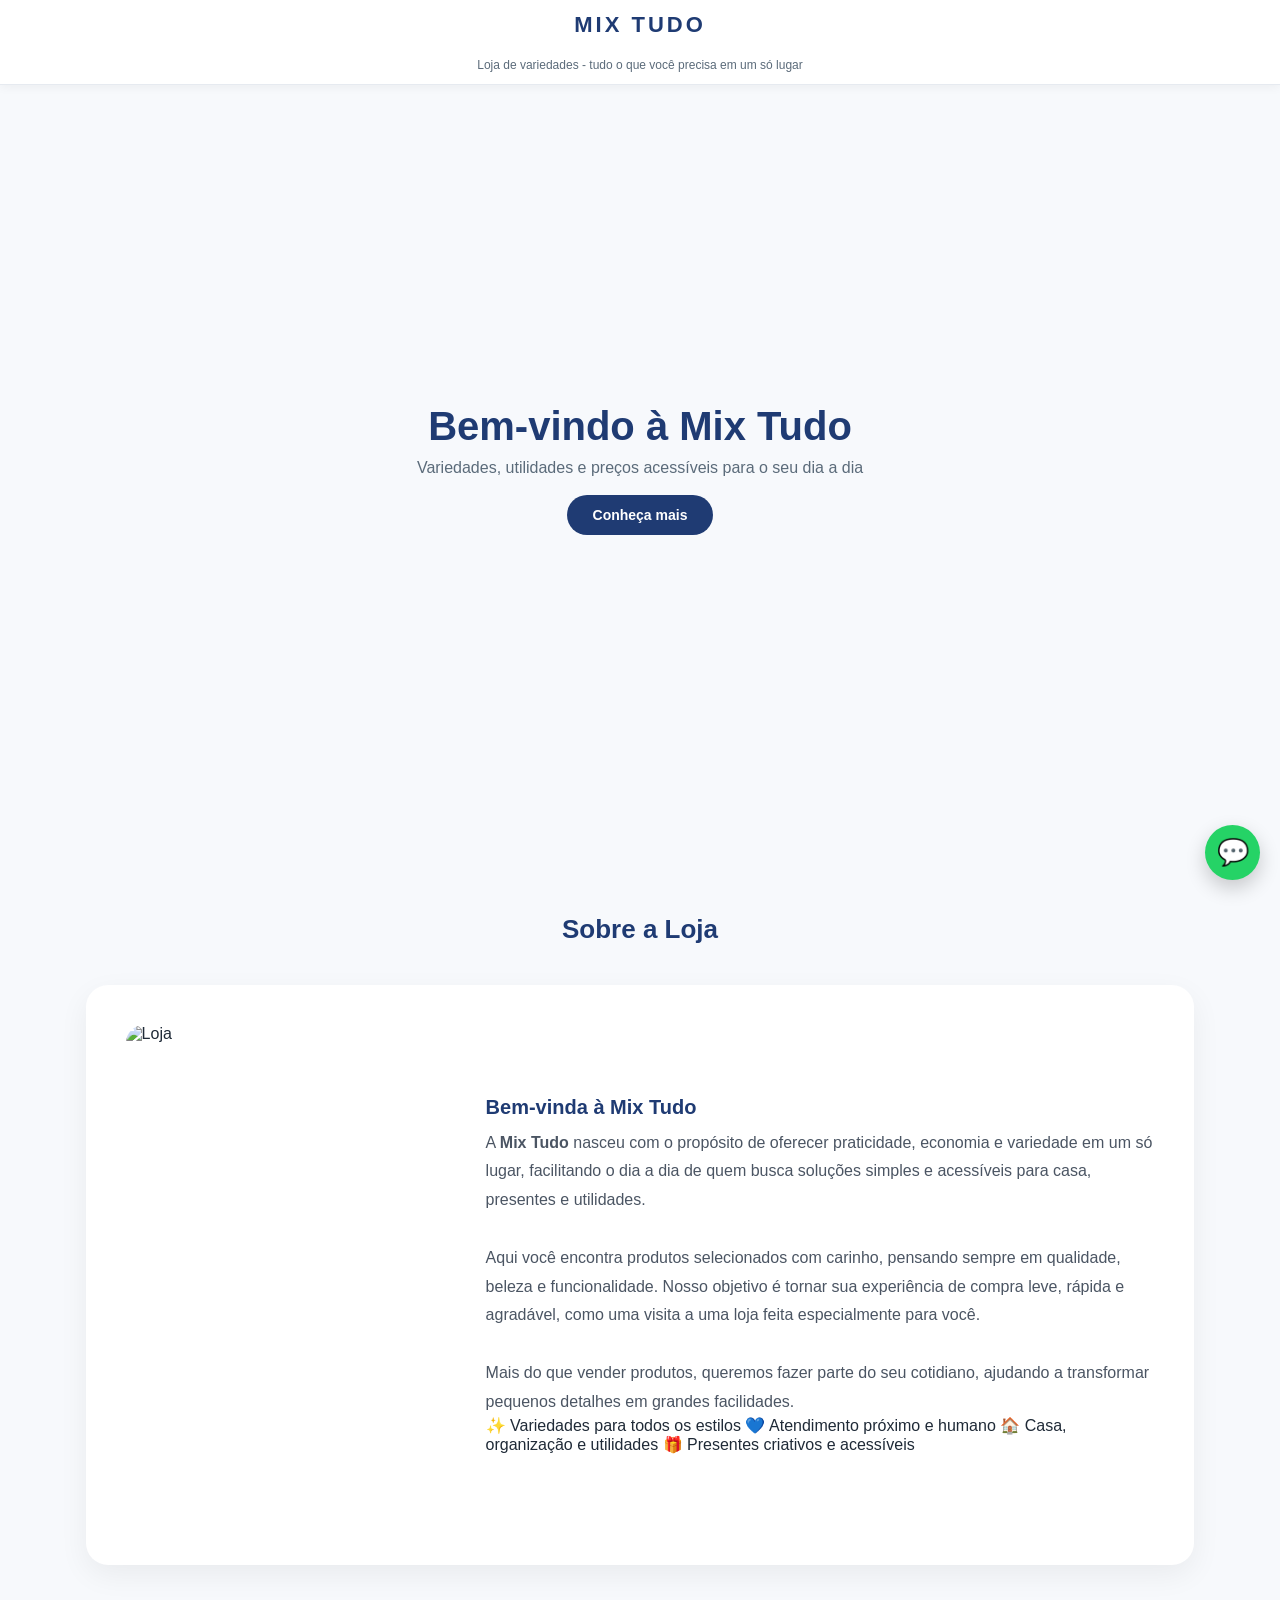
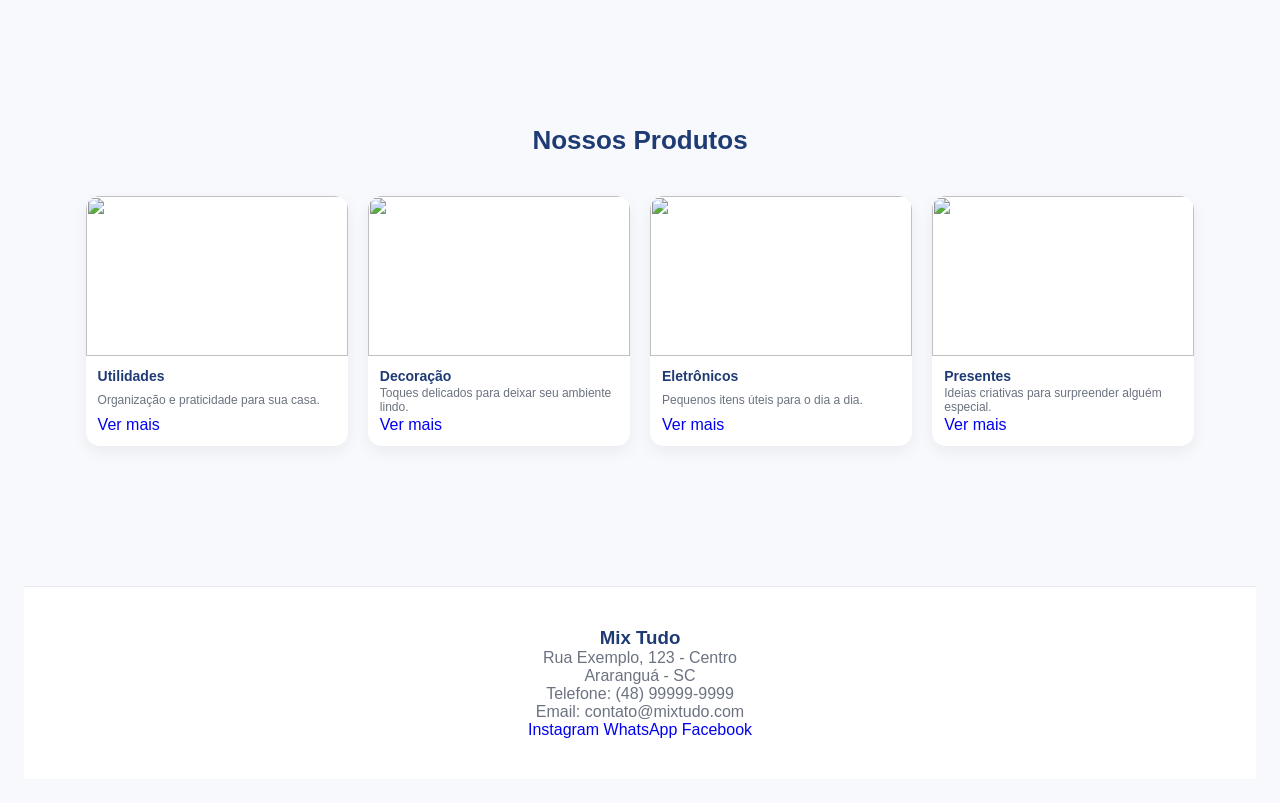
==== home.html @ 5e34910c "Add files via upload" ====
<!DOCTYPE html>
<html lang="pt-br">
<head>
<meta charset="UTF-8">
<meta name="viewport" content="width=device-width, initial-scale=1.0">
<link rel="stylesheet" href="MixTudo.css">
<link rel="stylesheet" href="MixTudo.js">
<title>Mix Tudo - Loja de Variedades</title>

<link rel="stylesheet" href="style.css">
</head>

<body class="mix-body">

<!-- HEADER -->
<header class="mix-header">
    <h1>MIX TUDO</h1>
    <p>Loja de variedades - tudo o que você precisa em um só lugar</p>
</header>

<!-- HERO -->
<div class="mix-hero">
    <div>
        <h2>Bem-vindo à Mix Tudo</h2>
        <p>Variedades, utilidades e preços acessíveis para o seu dia a dia</p>

        <button class="mix-btn"
        onclick="document.getElementById('sobre').scrollIntoView()">
            Conheça mais
        </button>
    </div>
</div>

<!-- SOBRE -->
<section id="sobre" class="mix-section">

  <h2 class="mix-title">Sobre a Loja</h2>

  <div class="mix-about mix-card-sobre">

    <img src="https://images.unsplash.com/photo-1528698827591-e19ccd7bc23d" alt="Loja">

    <div>
      <h3>Bem-vinda à Mix Tudo</h3>

      <p>
        A <strong>Mix Tudo</strong> nasceu com o propósito de oferecer praticidade, economia e variedade em um só lugar,
        facilitando o dia a dia de quem busca soluções simples e acessíveis para casa, presentes e utilidades.
        <br><br>

        Aqui você encontra produtos selecionados com carinho, pensando sempre em qualidade, beleza e funcionalidade.
        Nosso objetivo é tornar sua experiência de compra leve, rápida e agradável, como uma visita a uma loja feita especialmente para você.
        <br><br>

        Mais do que vender produtos, queremos fazer parte do seu cotidiano, ajudando a transformar pequenos detalhes em grandes facilidades.
      </p>

      <div class="mix-destaques">
        <span>✨ Variedades para todos os estilos</span>
        <span>💙 Atendimento próximo e humano</span>
        <span>🏠 Casa, organização e utilidades</span>
        <span>🎁 Presentes criativos e acessíveis</span>
      </div>
    </div>

  </div>
</section>

<section class="mix-section">

  <h2 class="mix-title">Nossos Produtos</h2>

  <div class="mix-produtos">

    <div class="mix-produto">
      <img src="https://images.unsplash.com/photo-1583947215259-38e31be8751f">
      <div class="mix-produto-info">
        <h3>Utilidades</h3>
        <p>Organização e praticidade para sua casa.</p>
        <a href="produtos.html" class="mix-produto-btn">Ver mais</a>
      </div>
    </div>

    <div class="mix-produto">
      <img src="https://encrypted-tbn0.gstatic.com/images?q=tbn:ANd9GcTpMyUq9Q_4na3LS6qIs7cp2D8otFfIF9iH3KG9tpAtiiJfRre81rsvaYd9&s=10">
      <div class="mix-produto-info">
        <h3>Decoração</h3>
        <p>Toques delicados para deixar seu ambiente lindo.</p>
        <a href="produtos.html" class="mix-produto-btn">Ver mais</a>
      </div>
    </div>

    <div class="mix-produto">
      <img src="https://images.unsplash.com/photo-1518770660439-4636190af475">
      <div class="mix-produto-info">
        <h3>Eletrônicos</h3>
        <p>Pequenos itens úteis para o dia a dia.</p>
        <a href="produtos.html" class="mix-produto-btn">Ver mais</a>
      </div>
    </div>

    <div class="mix-produto">
      <img src="https://encrypted-tbn0.gstatic.com/images?q=tbn:ANd9GcT0jwVIhyN3BHvJEyNKE4LZ71TBVVDYQh6BsapOfFrTeI5mFkmpC6LLFSo&s=10">
      <div class="mix-produto-info">
        <h3>Presentes</h3>
        <p>Ideias criativas para surpreender alguém especial.</p>
        <a href="produtos.html" class="mix-produto-btn">Ver mais</a>
      </div>
    </div>

  </div>

</section>

<!-- FOOTER -->
<footer class="mix-footer">

    <h3>Mix Tudo</h3>
    <p>Rua Exemplo, 123 - Centro</p>
    <p>Araranguá - SC</p>
    <p>Telefone: (48) 99999-9999</p>
    <p>Email: contato@mixtudo.com</p>

    <div class="mix-social">
        <a href="#">Instagram</a>
        <a href="#">WhatsApp</a>
        <a href="#">Facebook</a>
    </div>

</footer>
<a class="whatsapp-float"
   href="https://wa.me/5548999999999"
   target="_blank">
   💬
</a>
</body>
</html>
---- MixTudo.css ----
/* ===== MixTudo CSS ===== */
* {
  margin: 0;
  padding: 0;
  font-family: 'Segoe UI', Tahoma, sans-serif;
  box-sizing: border-box;
}

body {
  background: #f0f2f5;
  padding: 24px;
}

h1 {
  font-size: 26px;
  margin-bottom: 20px;
  color: #1a1a2e;
}

/* Menu de navegação (azul escuro) */
.menu {
  background: #0d47a1;
  padding: 10px 20px;
  border-radius: 10px;
  margin-bottom: 24px;
  display: flex;
  gap: 6px;
  flex-wrap: wrap;
}
.menu a {
  color: #fff;
  padding: 8px 18px;
  border-radius: 8px;
  font-weight: 600;
  font-size: 14px;
  text-decoration: none;
  transition: 0.2s;
}
.menu a:hover {
  background: #1565c0;
}
.menu a.ativo {
  background: #072a61;
}

/* Mensagens de feedback */
.msg {
  padding: 12px 18px;
  border-radius: 8px;
  margin-bottom: 18px;
  font-weight: 500;
  font-size: 15px;
}
.msg.sucesso {
  background: #e8f5e9;
  color: #2e7d32;
  border-left: 5px solid #2e7d32;
}
.msg.erro {
  background: #ffebee;
  color: #c62828;
  border-left: 5px solid #c62828;
}

/* Formulários */
form {
  background: #fff;
  padding: 20px;
  border-radius: 10px;
  margin-bottom: 20px;
  box-shadow: 0 2px 6px rgba(0, 0, 0, 0.08);
  display: flex;
  gap: 12px;
  flex-wrap: wrap;
  align-items: flex-end;
}
label {
  font-size: 12px;
  font-weight: 700;
  color: #444;
  display: block;
  margin-bottom: 3px;
  text-transform: uppercase;
  letter-spacing: 0.3px;
}
input, select {
  padding: 10px 14px;
  border: 1px solid #ccc;
  border-radius: 8px;
  font-size: 14px;
  background: #fafafa;
}
input:focus {
  border-color: #0d47a1;
  outline: none;
  background: #fff;
}

/* Botões */
button, .btn {
  padding: 10px 20px;
  background: #0d47a1;
  color: #fff;
  border: none;
  border-radius: 8px;
  font-weight: 600;
  cursor: pointer;
  font-size: 14px;
  text-decoration: none;
  display: inline-block;
}
button:hover {
  background: #1565c0;
}
.btn-perigo {
  background: #c62828;
}
.btn-perigo:hover {
  background: #b71c1c;
}
.btn-sucesso {
  background: #2e7d32;
}
.btn-sucesso:hover {
  background: #1b5e20;
}
.btn-peq {
  padding: 5px 12px;
  font-size: 12px;
}

/* Tabelas */
table {
  width: 100%;
  border-collapse: collapse;
  background: #fff;
  border-radius: 10px;
  overflow: hidden;
  box-shadow: 0 2px 6px rgba(0, 0, 0, 0.08);
}
th {
  background: #0d47a1;
  color: #fff;
  font-size: 13px;
  font-weight: 600;
  text-transform: uppercase;
  letter-spacing: 0.5px;
}
th, td {
  padding: 12px 16px;
  text-align: left;
  border-bottom: 1px solid #e0e0e0;
  font-size: 14px;
}
/* efeito zebrado */
tr:nth-child(even) td {
  background: #f8faff;
}
tr:hover td {
  background: #eef3fc;
}

.vazio {
  text-align: center;
  padding: 40px 20px;
  color: #aaa;
  font-style: italic;
}

/* Cartões do dashboard */
.cartao {
  background: #fff;
  border-radius: 10px;
  padding: 20px;
  box-shadow: 0 2px 6px rgba(0, 0, 0, 0.08);
  margin-bottom: 16px;
  border: 1px solid #e0e0e0;
}

.linha {
  display: flex;
  justify-content: space-between;
  padding: 6px 0;
  font-size: 14px;
}

.flex {
  display: flex;
  gap: 24px;
  flex-wrap: wrap;
}
.flex > * {
  flex: 1;
  min-width: 280px;
}

a {
  text-decoration: none;
}

/* ===== Login / Cadastro ===== */
.login-body {
  display: flex;
  align-items: center;
  justify-content: center;
  min-height: 100vh;
  text-align: center;
}
.login-box {
  background: #fff;
  padding: 40px 32px;
  border-radius: 12px;
  box-shadow: 0 4px 20px rgba(0,0,0,0.1);
  width: 100%;
  max-width: 400px;
}
.login-box h1 {
  font-size: 36px;
  margin-bottom: 4px;
}
.login-sub {
  color: #666;
  margin-bottom: 24px;
  font-size: 15px;
}
.login-form {
  background: none;
  box-shadow: none;
  padding: 0;
  display: flex;
  flex-direction: column;
  gap: 12px;
}
.login-form input {
  width: 100%;
}
.login-form button {
  width: 100%;
  padding: 12px;
  font-size: 16px;
  margin-top: 4px;
}
.login-link {
  margin-top: 16px;
  font-size: 14px;
  color: #666;
}
.login-link a {
  color: #0d47a1;
  font-weight: 600;
}

/* ===== Menu Cliente (loja) ===== */
.menu-cliente {
  background: #0d47a1;
  padding: 0 20px;
  border-radius: 10px;
  margin-bottom: 24px;
}
.menu-cliente-inner {
  display: flex;
  align-items: center;
  justify-content: space-between;
  flex-wrap: wrap;
  padding: 10px 0;
}
.menu-cliente-logo {
  color: #fff;
  font-size: 22px;
  font-weight: 800;
  padding: 4px 12px;
  border-radius: 8px;
}
.menu-cliente-logo:hover {
  background: #1565c0;
}
.menu-cliente-links {
  display: flex;
  align-items: center;
  gap: 4px;
  flex-wrap: wrap;
}
.menu-cliente-links a {
  color: #fff;
  padding: 8px 14px;
  border-radius: 8px;
  font-weight: 600;
  font-size: 14px;
  transition: 0.2s;
}
.menu-cliente-links a:hover {
  background: #1565c0;
}
.menu-cliente-user {
  color: rgba(255,255,255,0.75);
  padding: 8px 10px;
  font-size: 13px;
}
.carrinho-link {
  position: relative;
}
.carrinho-badge {
  background: #c62828;
  color: #fff;
  border-radius: 50%;
  padding: 1px 7px;
  font-size: 11px;
  font-weight: 700;
  margin-left: 4px;
}

/* ===== MIX TUDO - ESTILO DELICADO / MODERNO ===== */

body.mix-body {
  background: #f7f9fc;
  color: #1f2a37;
}


/* ===== HEADER ===== */

.mix-header {
  position: fixed;
  top: 0;
  left: 0;
  width: 100%;
  z-index: 999;

  background: rgba(255,255,255,.92);
  backdrop-filter: blur(12px);

  border-bottom: 1px solid #e6eaf0;

  padding: 12px 20px;
  text-align:center;

  box-shadow:0 2px 10px rgba(0,0,0,.05);
}

.mix-header h1 {
  font-size:22px;
  letter-spacing:3px;
  color:#1f3b73;
}

.mix-header p {
  font-size:12px;
  color:#5b6b7a;
}



/* ===== HERO ===== */

.mix-hero {

  height:90vh;

  display:flex;
  align-items:center;
  justify-content:center;

  text-align:center;

  padding-top:80px;

  background:
  linear-gradient(
  rgba(247,249,252,.65),
  rgba(247,249,252,.95)
  ),
  url('https://images.unsplash.com/photo-1586864387789-628af9feed72')
  center/cover;
}


.mix-hero h2 {

  font-size:40px;
  color:#1f3b73;

  margin-bottom:10px;

}


.mix-hero p {

  color:#5b6b7a;
  font-size:16px;

}


.mix-btn {

  margin-top:18px;

  padding:12px 26px;

  border:none;
  border-radius:30px;

  background:#1f3b73;
  color:white;

  cursor:pointer;

  transition:.3s;

}


.mix-btn:hover {

background:#2c5aa0;
transform:translateY(-2px);

}



/* ===== SEÇÕES ===== */


.mix-section {

padding:80px 5%;

max-width:1400px;

margin:auto;

}


.mix-title {

text-align:center;

font-size:26px;

margin-bottom:40px;

color:#1f3b73;

}



/* ===== SOBRE ===== */


.mix-card-sobre {

width:100%;

max-width:1300px;

margin:auto;


display:grid;

grid-template-columns:320px 1fr;


gap:40px;


background:white;

border-radius:22px;

padding:40px;


box-shadow:
0 10px 30px rgba(0,0,0,.06);


align-items:center;

}



.mix-card-sobre img {

width:100%;

height:500px;

border-radius:18px;

object-fit:cover;

}



.mix-card-sobre h3 {

color:#1f3b73;

font-size:20px;

margin-bottom:10px;

}



.mix-card-sobre p {

line-height:1.8;

color:#4b5563;

}





/* ===== PRODUTOS ===== */


.mix-produtos {

display:grid;

grid-template-columns:
repeat(4,1fr);

gap:20px;

width:100%;

}



.mix-produto {


background:white;

border-radius:14px;

overflow:hidden;


box-shadow:
0 6px 16px rgba(0,0,0,.06);


display:flex;

flex-direction:column;


transition:.2s;

}



.mix-produto:hover {

transform:translateY(-4px);

box-shadow:
0 10px 20px rgba(31,59,115,.12);

}




.mix-produto img {


width:100%;

height:160px;

object-fit:cover;

display:block;

}



.mix-produto-info {


padding:12px;

min-height:90px;


display:flex;

flex-direction:column;

justify-content:space-between;


}



.mix-produto-info h3 {


font-size:14px;

color:#1f3b73;

margin:0;

}



.mix-produto-info p {

font-size:12px;

color:#6b7280;

}




.preco {


display:inline-block;

width:max-content;


margin-top:10px;


padding:5px 12px;


border-radius:20px;


background:#eef4ff;


color:#1f3b73;


font-size:12px;


font-weight:700;


}



/* ===== FILTROS ===== */


.mix-filtros {

display:flex;

justify-content:center;

flex-wrap:wrap;

gap:10px;

margin-bottom:30px;

}



.mix-filtros button {


padding:10px 16px;

border:none;

border-radius:20px;


background:#eef4ff;

color:#1f3b73;


cursor:pointer;

font-weight:600;


transition:.3s;


}



.mix-filtros button:hover {

background:#1f3b73;

color:white;

}




/* ===== FOOTER ===== */


.mix-footer {


background:white;


border-top:1px solid #e6eaf0;


text-align:center;


padding:40px 10%;


margin-top:60px;


}



.mix-footer h3 {

color:#1f3b73;

}


.mix-footer p {

color:#6b7280;

}




/* ===== WHATSAPP ===== */


.whatsapp-float {


position:fixed;


bottom:20px;

right:20px;


background:#25d366;


color:white;


width:55px;

height:55px;


border-radius:50%;


display:flex;

align-items:center;

justify-content:center;


font-size:26px;


box-shadow:
0 8px 20px rgba(0,0,0,.2);

}




/* ===== CELULAR ===== */


@media(max-width:900px){


.mix-produtos {

grid-template-columns:
repeat(2,1fr);

}



.mix-card-sobre {

grid-template-columns:1fr;

text-align:center;

}


.mix-card-sobre img {

height:300px;

}


}




@media(max-width:500px){


.mix-produtos {

grid-template-columns:1fr;

}


.mix-section {

padding:50px 20px;

}


.mix-hero h2 {

font-size:30px;

}


}
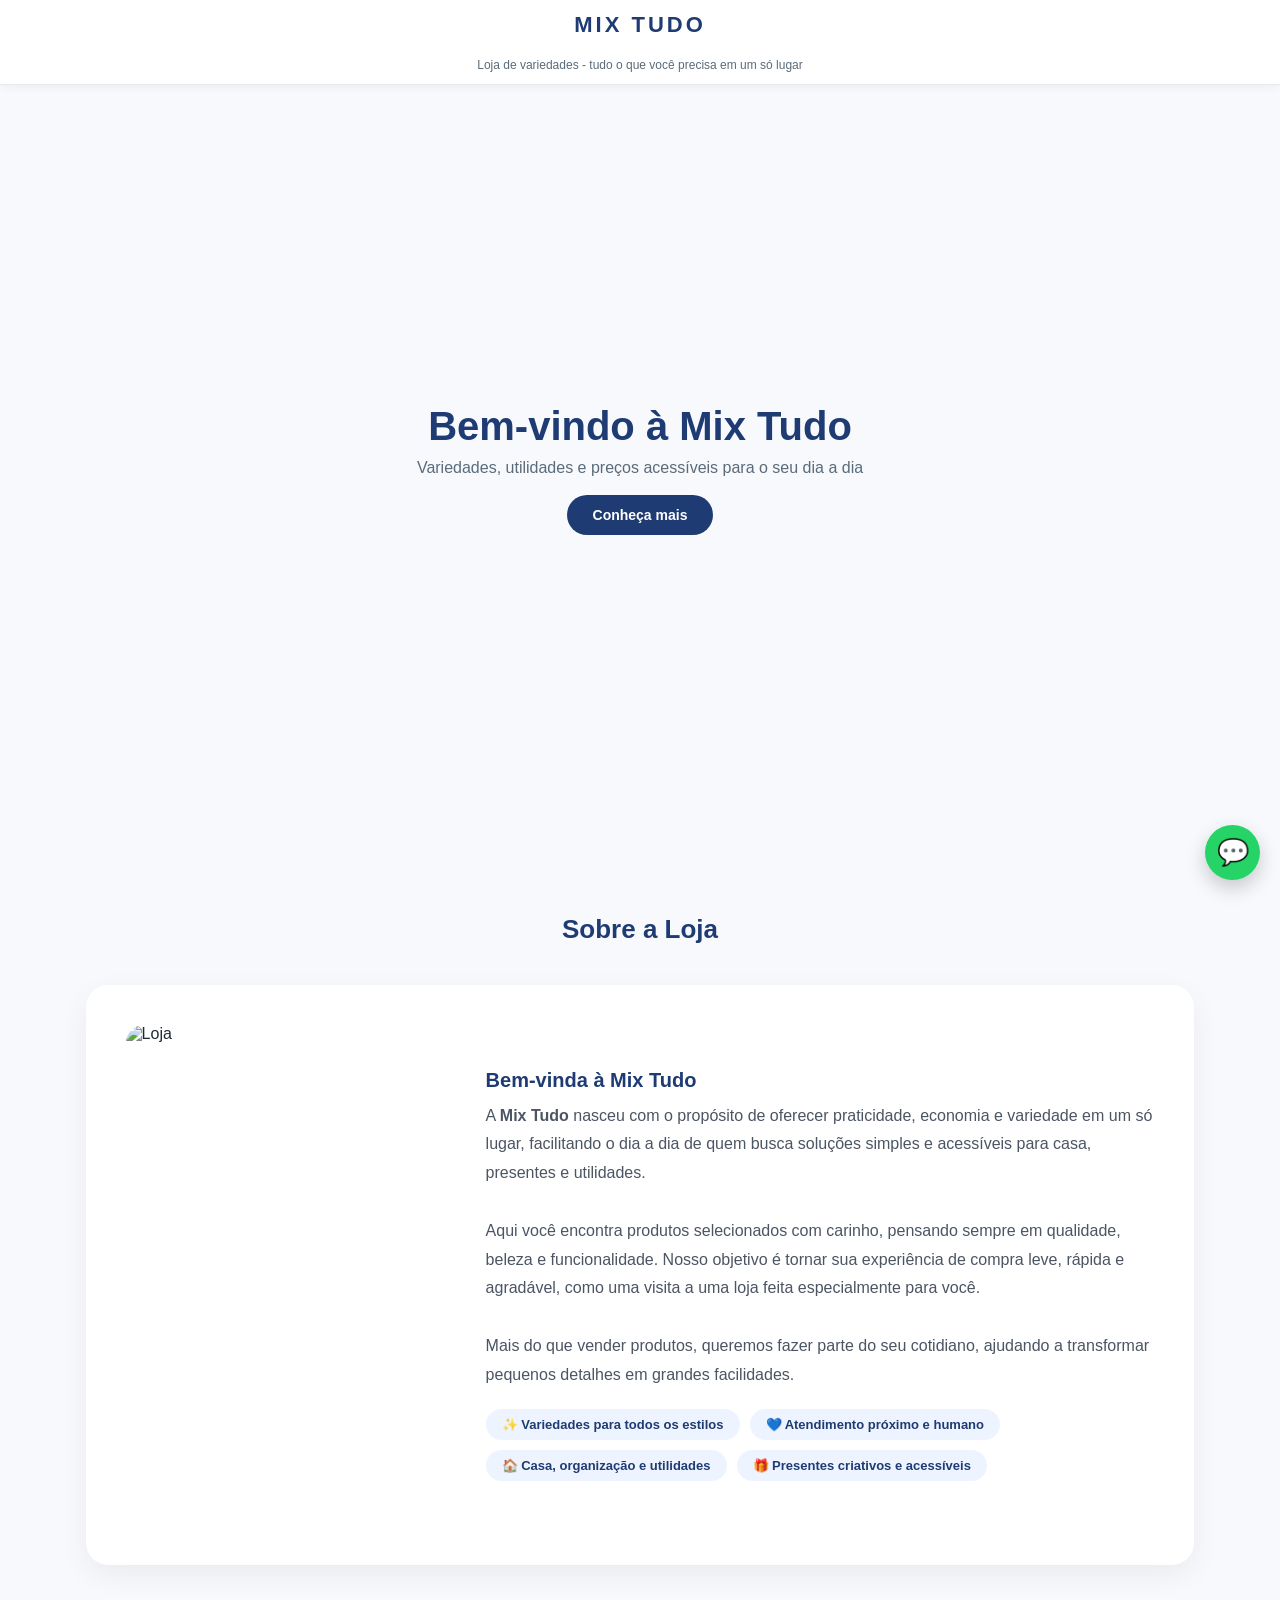
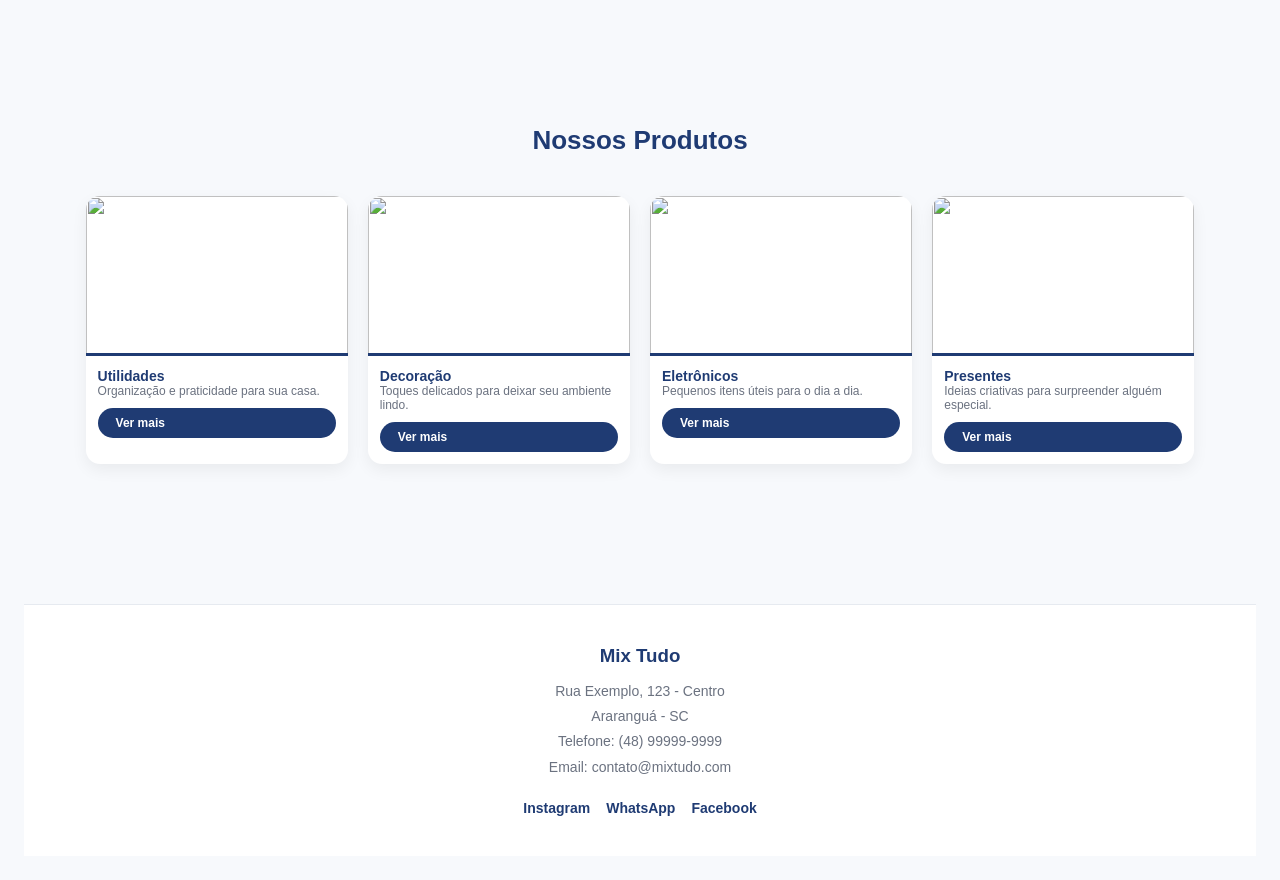
==== commit eee02b6d: "a a" ====
--- a/home.html
+++ b/home.html
@@ -4,10 +4,7 @@
 <meta charset="UTF-8">
 <meta name="viewport" content="width=device-width, initial-scale=1.0">
 <link rel="stylesheet" href="MixTudo.css">
-<link rel="stylesheet" href="MixTudo.js">
 <title>Mix Tudo - Loja de Variedades</title>
-
-<link rel="stylesheet" href="style.css">
 </head>
 
 <body class="mix-body">
@@ -133,5 +130,6 @@
    target="_blank">
    💬
 </a>
+<script src="MixTudo.js"></script>
 </body>
 </html>
--- a/MixTudo.css
+++ b/MixTudo.css
@@ -152,7 +152,6 @@
   border-bottom: 1px solid #e0e0e0;
   font-size: 14px;
 }
-/* efeito zebrado */
 tr:nth-child(even) td {
   background: #f8faff;
 }
@@ -316,6 +315,18 @@
   color: #1f2a37;
 }
 
+/* ===== SCROLL ANIMATIONS ===== */
+
+.hidden {
+  opacity: 0;
+  transform: translateY(24px);
+  transition: opacity 0.6s ease, transform 0.6s ease;
+}
+
+.show {
+  opacity: 1;
+  transform: translateY(0);
+}
 
 /* ===== HEADER ===== */
 
@@ -325,552 +336,340 @@
   left: 0;
   width: 100%;
   z-index: 999;
-
   background: rgba(255,255,255,.92);
   backdrop-filter: blur(12px);
-
   border-bottom: 1px solid #e6eaf0;
-
   padding: 12px 20px;
-  text-align:center;
-
-  box-shadow:0 2px 10px rgba(0,0,0,.05);
+  text-align: center;
+  box-shadow: 0 2px 10px rgba(0,0,0,.05);
 }
 
 .mix-header h1 {
-  font-size:22px;
-  letter-spacing:3px;
-  color:#1f3b73;
+  font-size: 22px;
+  letter-spacing: 3px;
+  color: #1f3b73;
 }
 
 .mix-header p {
-  font-size:12px;
-  color:#5b6b7a;
-}
-
-
+  font-size: 12px;
+  color: #5b6b7a;
+}
 
 /* ===== HERO ===== */
 
 .mix-hero {
-
-  height:90vh;
-
-  display:flex;
-  align-items:center;
-  justify-content:center;
-
-  text-align:center;
-
-  padding-top:80px;
-
+  height: 90vh;
+  display: flex;
+  align-items: center;
+  justify-content: center;
+  text-align: center;
+  padding-top: 80px;
   background:
-  linear-gradient(
-  rgba(247,249,252,.65),
-  rgba(247,249,252,.95)
-  ),
-  url('https://images.unsplash.com/photo-1586864387789-628af9feed72')
-  center/cover;
-}
-
+    linear-gradient(rgba(247,249,252,.65), rgba(247,249,252,.95)),
+    url('https://images.unsplash.com/photo-1586864387789-628af9feed72')
+    center/cover;
+}
 
 .mix-hero h2 {
-
-  font-size:40px;
-  color:#1f3b73;
-
-  margin-bottom:10px;
-
-}
-
+  font-size: 40px;
+  color: #1f3b73;
+  margin-bottom: 10px;
+}
 
 .mix-hero p {
-
-  color:#5b6b7a;
-  font-size:16px;
-
-}
-
+  color: #5b6b7a;
+  font-size: 16px;
+}
 
 .mix-btn {
-
-  margin-top:18px;
-
-  padding:12px 26px;
-
-  border:none;
-  border-radius:30px;
-
-  background:#1f3b73;
-  color:white;
-
-  cursor:pointer;
-
-  transition:.3s;
-
-}
-
+  margin-top: 18px;
+  padding: 12px 26px;
+  border: none;
+  border-radius: 30px;
+  background: #1f3b73;
+  color: white;
+  cursor: pointer;
+  transition: .3s;
+}
 
 .mix-btn:hover {
-
-background:#2c5aa0;
-transform:translateY(-2px);
-
-}
-
-
+  background: #2c5aa0;
+  transform: translateY(-2px);
+  box-shadow: 0 6px 16px rgba(31,59,115,.25);
+}
 
 /* ===== SEÇÕES ===== */
 
-
 .mix-section {
-
-padding:80px 5%;
-
-max-width:1400px;
-
-margin:auto;
-
-}
-
+  padding: 80px 5%;
+  max-width: 1400px;
+  margin: auto;
+}
 
 .mix-title {
-
-text-align:center;
-
-font-size:26px;
-
-margin-bottom:40px;
-
-color:#1f3b73;
-
-}
-
-
+  text-align: center;
+  font-size: 26px;
+  margin-bottom: 40px;
+  color: #1f3b73;
+}
 
 /* ===== SOBRE ===== */
 
-
 .mix-card-sobre {
-
-width:100%;
-
-max-width:1300px;
-
-margin:auto;
-
-
-display:grid;
-
-grid-template-columns:320px 1fr;
-
-
-gap:40px;
-
-
-background:white;
-
-border-radius:22px;
-
-padding:40px;
-
-
-box-shadow:
-0 10px 30px rgba(0,0,0,.06);
-
-
-align-items:center;
-
-}
-
-
+  width: 100%;
+  max-width: 1300px;
+  margin: auto;
+  display: grid;
+  grid-template-columns: 320px 1fr;
+  gap: 40px;
+  background: white;
+  border-radius: 22px;
+  padding: 40px;
+  box-shadow: 0 10px 30px rgba(0,0,0,.06);
+  align-items: center;
+}
 
 .mix-card-sobre img {
-
-width:100%;
-
-height:500px;
-
-border-radius:18px;
-
-object-fit:cover;
-
-}
-
-
+  width: 100%;
+  height: 500px;
+  border-radius: 18px;
+  object-fit: cover;
+}
 
 .mix-card-sobre h3 {
-
-color:#1f3b73;
-
-font-size:20px;
-
-margin-bottom:10px;
-
-}
-
-
+  color: #1f3b73;
+  font-size: 20px;
+  margin-bottom: 10px;
+}
 
 .mix-card-sobre p {
-
-line-height:1.8;
-
-color:#4b5563;
-
-}
-
-
-
-
+  line-height: 1.8;
+  color: #4b5563;
+}
+
+/* ===== DESTAQUES ===== */
+
+.mix-destaques {
+  display: flex;
+  flex-wrap: wrap;
+  gap: 10px;
+  margin-top: 20px;
+}
+
+.mix-destaques span {
+  background: #eef4ff;
+  color: #1f3b73;
+  font-size: 13px;
+  font-weight: 600;
+  padding: 8px 16px;
+  border-radius: 20px;
+}
 
 /* ===== PRODUTOS ===== */
 
-
 .mix-produtos {
-
-display:grid;
-
-grid-template-columns:
-repeat(4,1fr);
-
-gap:20px;
-
-width:100%;
-
-}
-
-
+  display: grid;
+  grid-template-columns: repeat(4, 1fr);
+  gap: 20px;
+  width: 100%;
+}
 
 .mix-produto {
-
-
-background:white;
-
-border-radius:14px;
-
-overflow:hidden;
-
-
-box-shadow:
-0 6px 16px rgba(0,0,0,.06);
-
-
-display:flex;
-
-flex-direction:column;
-
-
-transition:.2s;
-
-}
-
-
+  background: white;
+  border-radius: 14px;
+  overflow: hidden;
+  box-shadow: 0 6px 16px rgba(0,0,0,.06);
+  display: flex;
+  flex-direction: column;
+  transition: .3s;
+}
 
 .mix-produto:hover {
-
-transform:translateY(-4px);
-
-box-shadow:
-0 10px 20px rgba(31,59,115,.12);
-
-}
-
-
-
+  transform: translateY(-4px);
+  box-shadow: 0 10px 20px rgba(31,59,115,.12);
+}
 
 .mix-produto img {
-
-
-width:100%;
-
-height:160px;
-
-object-fit:cover;
-
-display:block;
-
-}
-
-
+  width: 100%;
+  height: 160px;
+  object-fit: cover;
+  display: block;
+  border-bottom: 3px solid #1f3b73;
+}
 
 .mix-produto-info {
-
-
-padding:12px;
-
-min-height:90px;
-
-
-display:flex;
-
-flex-direction:column;
-
-justify-content:space-between;
-
-
-}
-
-
+  padding: 12px;
+  min-height: 90px;
+  display: flex;
+  flex-direction: column;
+  justify-content: space-between;
+}
 
 .mix-produto-info h3 {
-
-
-font-size:14px;
-
-color:#1f3b73;
-
-margin:0;
-
-}
-
-
+  font-size: 14px;
+  color: #1f3b73;
+  margin: 0;
+}
 
 .mix-produto-info p {
-
-font-size:12px;
-
-color:#6b7280;
-
-}
-
-
-
+  font-size: 12px;
+  color: #6b7280;
+}
 
 .preco {
-
-
-display:inline-block;
-
-width:max-content;
-
-
-margin-top:10px;
-
-
-padding:5px 12px;
-
-
-border-radius:20px;
-
-
-background:#eef4ff;
-
-
-color:#1f3b73;
-
-
-font-size:12px;
-
-
-font-weight:700;
-
-
-}
-
-
+  display: inline-block;
+  width: max-content;
+  margin-top: 10px;
+  padding: 5px 12px;
+  border-radius: 20px;
+  background: #eef4ff;
+  color: #1f3b73;
+  font-size: 12px;
+  font-weight: 700;
+}
+
+.mix-produto-btn {
+  display: inline-block;
+  margin-top: 10px;
+  padding: 8px 18px;
+  background: #1f3b73;
+  color: white;
+  border-radius: 20px;
+  font-size: 12px;
+  font-weight: 600;
+  text-decoration: none;
+  transition: .3s;
+}
+
+.mix-produto-btn:hover {
+  background: #2c5aa0;
+  transform: translateY(-1px);
+}
 
 /* ===== FILTROS ===== */
 
-
 .mix-filtros {
-
-display:flex;
-
-justify-content:center;
-
-flex-wrap:wrap;
-
-gap:10px;
-
-margin-bottom:30px;
-
-}
-
-
+  display: flex;
+  justify-content: center;
+  flex-wrap: wrap;
+  gap: 10px;
+  margin-bottom: 30px;
+}
 
 .mix-filtros button {
-
-
-padding:10px 16px;
-
-border:none;
-
-border-radius:20px;
-
-
-background:#eef4ff;
-
-color:#1f3b73;
-
-
-cursor:pointer;
-
-font-weight:600;
-
-
-transition:.3s;
-
-
-}
-
-
+  padding: 10px 16px;
+  border: none;
+  border-radius: 20px;
+  background: #eef4ff;
+  color: #1f3b73;
+  cursor: pointer;
+  font-weight: 600;
+  transition: .3s;
+}
 
 .mix-filtros button:hover {
-
-background:#1f3b73;
-
-color:white;
-
-}
-
-
-
+  background: #1f3b73;
+  color: white;
+  transform: translateY(-1px);
+}
+
+.mix-filtros button.ativo {
+  background: #1f3b73;
+  color: white;
+  box-shadow: 0 4px 12px rgba(31,59,115,.3);
+}
 
 /* ===== FOOTER ===== */
 
-
 .mix-footer {
-
-
-background:white;
-
-
-border-top:1px solid #e6eaf0;
-
-
-text-align:center;
-
-
-padding:40px 10%;
-
-
-margin-top:60px;
-
-
-}
-
-
+  background: white;
+  border-top: 1px solid #e6eaf0;
+  text-align: center;
+  padding: 40px 10%;
+  margin-top: 60px;
+}
 
 .mix-footer h3 {
-
-color:#1f3b73;
-
-}
-
+  color: #1f3b73;
+  margin-bottom: 12px;
+}
 
 .mix-footer p {
-
-color:#6b7280;
-
-}
-
-
-
+  color: #6b7280;
+  font-size: 14px;
+  line-height: 1.8;
+}
+
+.mix-social {
+  display: flex;
+  justify-content: center;
+  gap: 16px;
+  margin-top: 20px;
+}
+
+.mix-social a {
+  color: #1f3b73;
+  font-weight: 600;
+  font-size: 14px;
+  transition: .3s;
+}
+
+.mix-social a:hover {
+  color: #2c5aa0;
+}
 
 /* ===== WHATSAPP ===== */
 
-
 .whatsapp-float {
-
-
-position:fixed;
-
-
-bottom:20px;
-
-right:20px;
-
-
-background:#25d366;
-
-
-color:white;
-
-
-width:55px;
-
-height:55px;
-
-
-border-radius:50%;
-
-
-display:flex;
-
-align-items:center;
-
-justify-content:center;
-
-
-font-size:26px;
-
-
-box-shadow:
-0 8px 20px rgba(0,0,0,.2);
-
-}
-
-
-
+  position: fixed;
+  bottom: 20px;
+  right: 20px;
+  background: #25d366;
+  color: white;
+  width: 55px;
+  height: 55px;
+  border-radius: 50%;
+  display: flex;
+  align-items: center;
+  justify-content: center;
+  font-size: 26px;
+  box-shadow: 0 8px 20px rgba(0,0,0,.2);
+  transition: .3s;
+  z-index: 1000;
+}
+
+.whatsapp-float:hover {
+  transform: scale(1.08);
+  box-shadow: 0 12px 28px rgba(37,211,102,.35);
+}
 
 /* ===== CELULAR ===== */
 
-
 @media(max-width:900px){
-
-
-.mix-produtos {
-
-grid-template-columns:
-repeat(2,1fr);
-
-}
-
-
-
-.mix-card-sobre {
-
-grid-template-columns:1fr;
-
-text-align:center;
-
-}
-
-
-.mix-card-sobre img {
-
-height:300px;
-
-}
-
-
-}
-
-
-
+  .mix-produtos {
+    grid-template-columns: repeat(2, 1fr);
+  }
+
+  .mix-card-sobre {
+    grid-template-columns: 1fr;
+    text-align: center;
+  }
+
+  .mix-card-sobre img {
+    height: 300px;
+  }
+}
 
 @media(max-width:500px){
-
-
-.mix-produtos {
-
-grid-template-columns:1fr;
-
-}
-
-
-.mix-section {
-
-padding:50px 20px;
-
-}
-
-
-.mix-hero h2 {
-
-font-size:30px;
-
-}
-
-
-}+  .mix-produtos {
+    grid-template-columns: 1fr;
+  }
+
+  .mix-section {
+    padding: 50px 20px;
+  }
+
+  .mix-hero h2 {
+    font-size: 30px;
+  }
+}
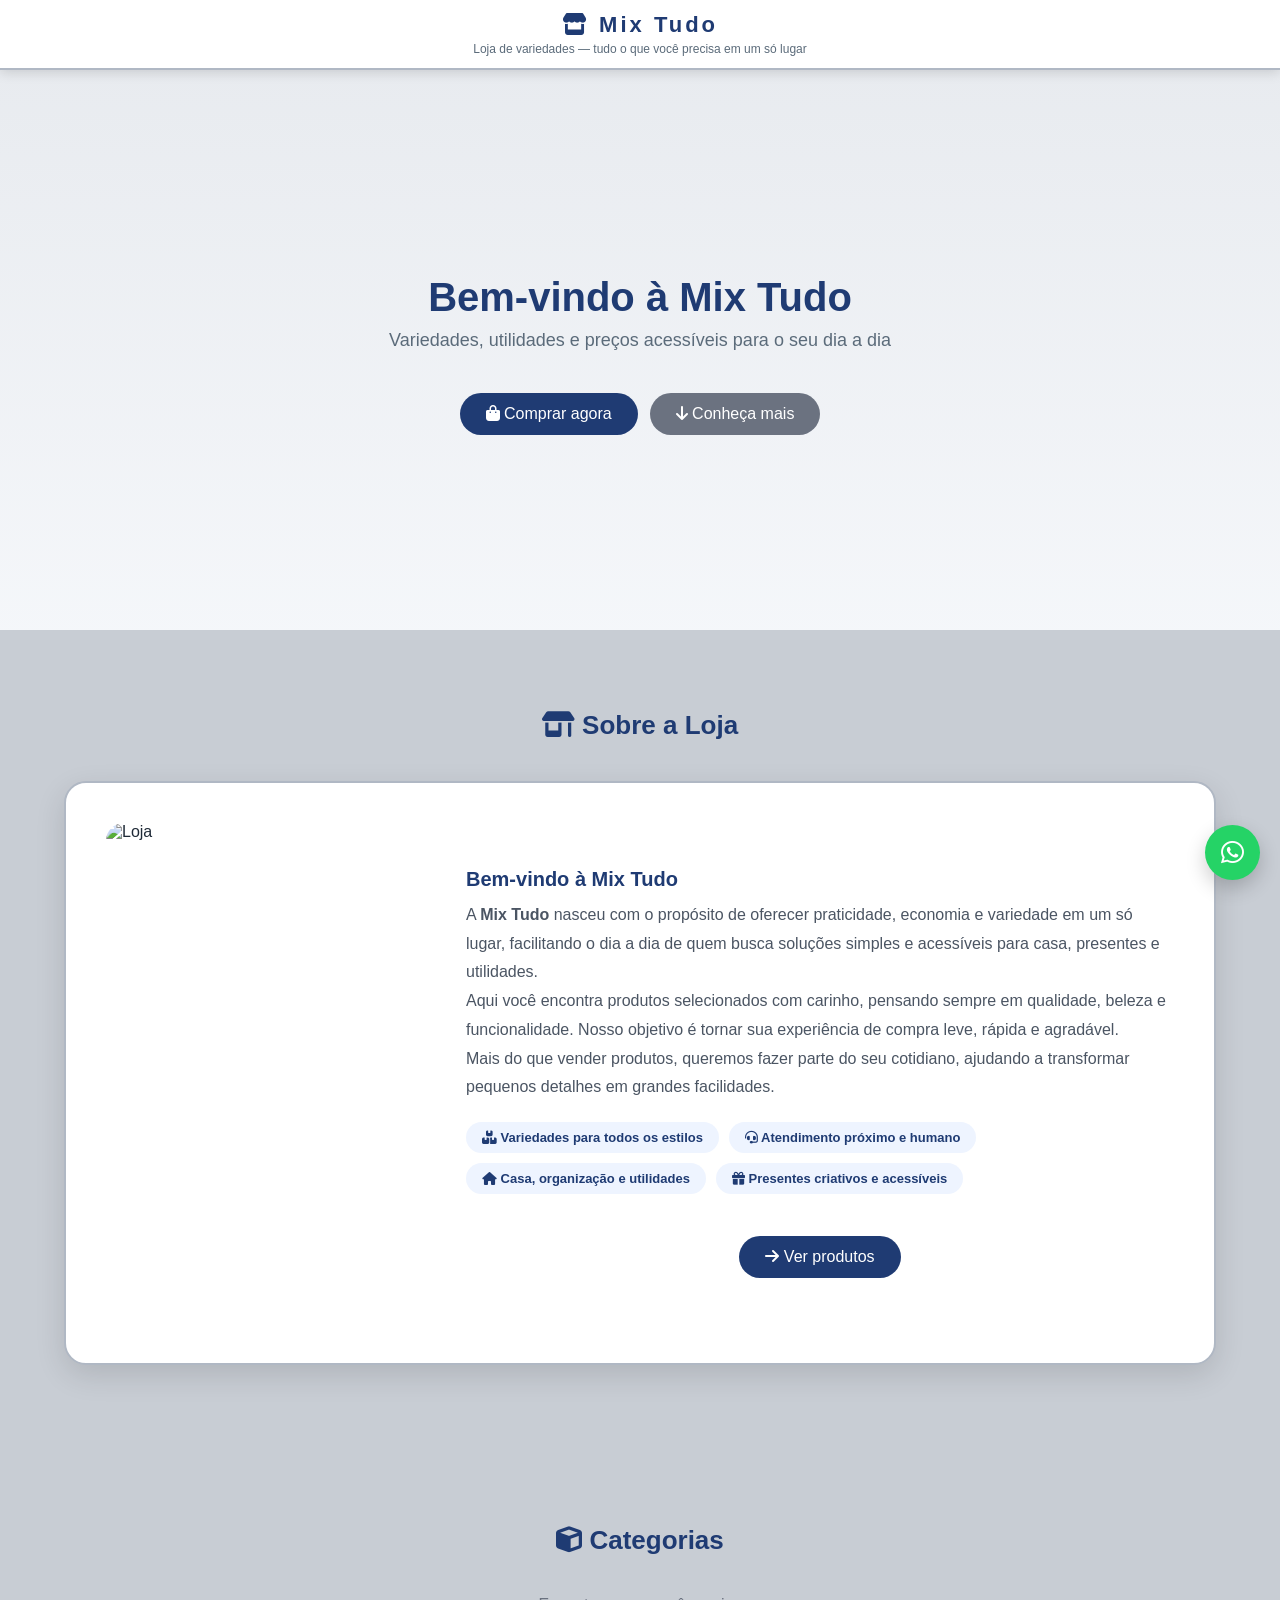
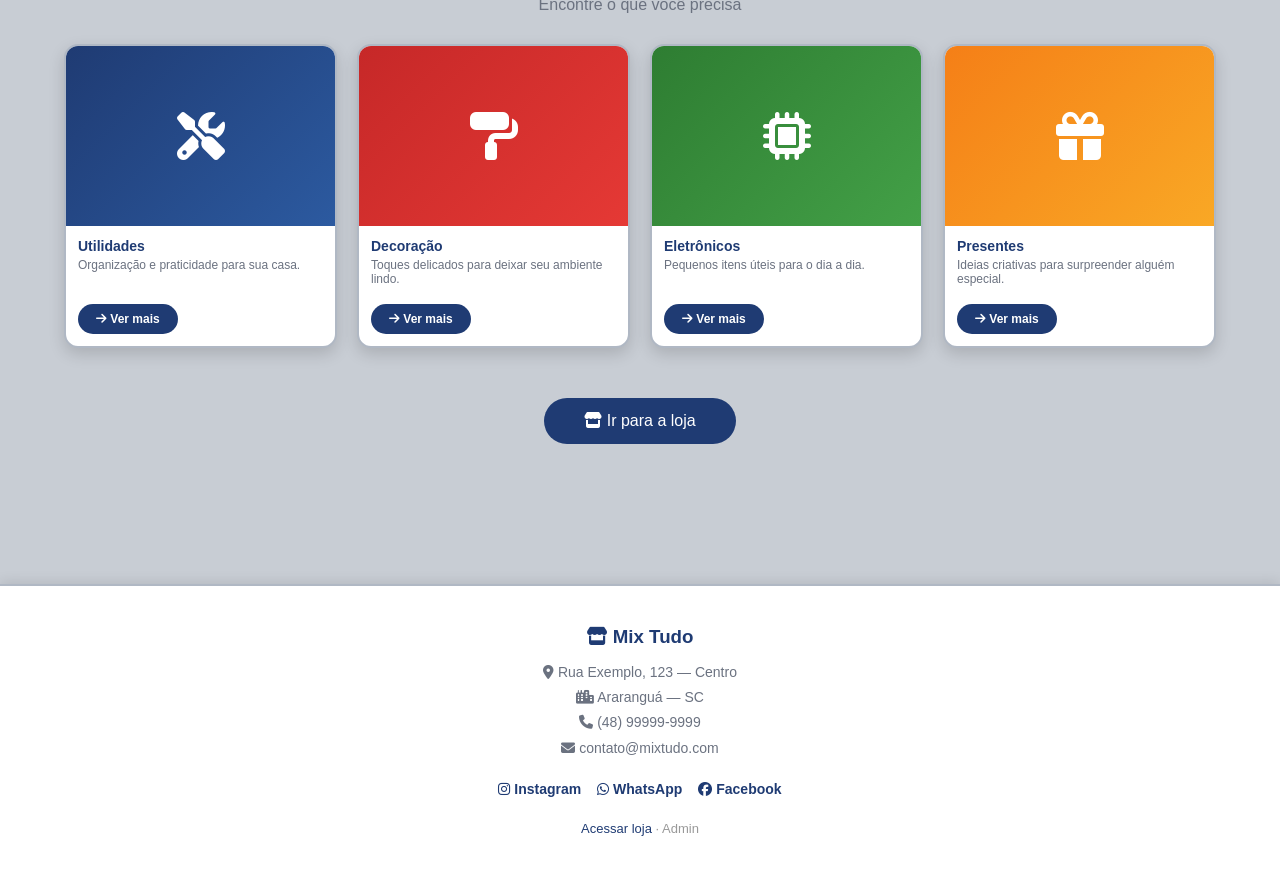
==== commit 12d820de: "qasDAs" ====
--- a/home.html
+++ b/home.html
@@ -4,132 +4,130 @@
 <meta charset="UTF-8">
 <meta name="viewport" content="width=device-width, initial-scale=1.0">
 <link rel="stylesheet" href="MixTudo.css">
+<link rel="stylesheet" href="https://cdnjs.cloudflare.com/ajax/libs/font-awesome/6.5.1/css/all.min.css">
 <title>Mix Tudo - Loja de Variedades</title>
 </head>
 
 <body class="mix-body">
 
-<!-- HEADER -->
-<header class="mix-header">
-    <h1>MIX TUDO</h1>
-    <p>Loja de variedades - tudo o que você precisa em um só lugar</p>
+<header class="mix-header" style="text-align:center">
+    <div style="display:block;text-align:center">
+      <h1 style="display:block;margin:0 0 4px 0;text-align:center"><i class="fas fa-store"></i> Mix Tudo</h1>
+      <p style="display:block;margin:0;text-align:center">Loja de variedades — tudo o que você precisa em um só lugar</p>
+    </div>
 </header>
 
-<!-- HERO -->
-<div class="mix-hero">
+<div class="mix-hero" style="height:70vh">
     <div>
         <h2>Bem-vindo à Mix Tudo</h2>
-        <p>Variedades, utilidades e preços acessíveis para o seu dia a dia</p>
-
-        <button class="mix-btn"
-        onclick="document.getElementById('sobre').scrollIntoView()">
-            Conheça mais
-        </button>
+        <p style="font-size:18px;color:#5b6b7a">Variedades, utilidades e preços acessíveis para o seu dia a dia</p>
+        <div style="display:flex;gap:12px;justify-content:center;flex-wrap:wrap;margin-top:24px">
+            <a href="app/usuario/loja.php" class="mix-btn" style="text-decoration:none;display:inline-block"><i class="fas fa-shopping-bag"></i> Comprar agora</a>
+            <a href="#sobre" class="mix-btn" style="text-decoration:none;display:inline-block;background:#6b7280"><i class="fas fa-arrow-down"></i> Conheça mais</a>
+        </div>
     </div>
 </div>
 
-<!-- SOBRE -->
 <section id="sobre" class="mix-section">
-
-  <h2 class="mix-title">Sobre a Loja</h2>
+  <h2 class="mix-title"><i class="fas fa-store-alt"></i> Sobre a Loja</h2>
 
   <div class="mix-about mix-card-sobre">
-
     <img src="https://images.unsplash.com/photo-1528698827591-e19ccd7bc23d" alt="Loja">
-
     <div>
-      <h3>Bem-vinda à Mix Tudo</h3>
-
+      <h3>Bem-vindo à Mix Tudo</h3>
       <p>
         A <strong>Mix Tudo</strong> nasceu com o propósito de oferecer praticidade, economia e variedade em um só lugar,
         facilitando o dia a dia de quem busca soluções simples e acessíveis para casa, presentes e utilidades.
-        <br><br>
-
+      </p>
+      <p>
         Aqui você encontra produtos selecionados com carinho, pensando sempre em qualidade, beleza e funcionalidade.
-        Nosso objetivo é tornar sua experiência de compra leve, rápida e agradável, como uma visita a uma loja feita especialmente para você.
-        <br><br>
-
+        Nosso objetivo é tornar sua experiência de compra leve, rápida e agradável.
+      </p>
+      <p>
         Mais do que vender produtos, queremos fazer parte do seu cotidiano, ajudando a transformar pequenos detalhes em grandes facilidades.
       </p>
 
       <div class="mix-destaques">
-        <span>✨ Variedades para todos os estilos</span>
-        <span>💙 Atendimento próximo e humano</span>
-        <span>🏠 Casa, organização e utilidades</span>
-        <span>🎁 Presentes criativos e acessíveis</span>
+        <span><i class="fas fa-boxes"></i> Variedades para todos os estilos</span>
+        <span><i class="fas fa-headset"></i> Atendimento próximo e humano</span>
+        <span><i class="fas fa-home"></i> Casa, organização e utilidades</span>
+        <span><i class="fas fa-gift"></i> Presentes criativos e acessíveis</span>
+      </div>
+
+      <div style="text-align:center;margin-top:24px">
+        <a href="app/usuario/loja.php" class="mix-btn" style="text-decoration:none;display:inline-block"><i class="fas fa-arrow-right"></i> Ver produtos</a>
       </div>
     </div>
-
   </div>
 </section>
 
 <section class="mix-section">
-
-  <h2 class="mix-title">Nossos Produtos</h2>
+  <h2 class="mix-title"><i class="fas fa-cube"></i> Categorias</h2>
+  <p style="text-align:center;color:#6b7280;margin-bottom:30px">Encontre o que você precisa</p>
 
   <div class="mix-produtos">
-
     <div class="mix-produto">
-      <img src="https://images.unsplash.com/photo-1583947215259-38e31be8751f">
+      <div style="height:180px;background:linear-gradient(135deg,#1f3b73,#2c5aa0);display:flex;align-items:center;justify-content:center;font-size:48px;color:white"><i class="fas fa-tools"></i></div>
       <div class="mix-produto-info">
         <h3>Utilidades</h3>
         <p>Organização e praticidade para sua casa.</p>
-        <a href="produtos.html" class="mix-produto-btn">Ver mais</a>
+        <a href="app/usuario/loja.php" class="mix-produto-btn"><i class="fas fa-arrow-right"></i> Ver mais</a>
       </div>
     </div>
 
     <div class="mix-produto">
-      <img src="https://encrypted-tbn0.gstatic.com/images?q=tbn:ANd9GcTpMyUq9Q_4na3LS6qIs7cp2D8otFfIF9iH3KG9tpAtiiJfRre81rsvaYd9&s=10">
+      <div style="height:180px;background:linear-gradient(135deg,#c62828,#e53935);display:flex;align-items:center;justify-content:center;font-size:48px;color:white"><i class="fas fa-paint-roller"></i></div>
       <div class="mix-produto-info">
         <h3>Decoração</h3>
         <p>Toques delicados para deixar seu ambiente lindo.</p>
-        <a href="produtos.html" class="mix-produto-btn">Ver mais</a>
+        <a href="app/usuario/loja.php" class="mix-produto-btn"><i class="fas fa-arrow-right"></i> Ver mais</a>
       </div>
     </div>
 
     <div class="mix-produto">
-      <img src="https://images.unsplash.com/photo-1518770660439-4636190af475">
+      <div style="height:180px;background:linear-gradient(135deg,#2e7d32,#43a047);display:flex;align-items:center;justify-content:center;font-size:48px;color:white"><i class="fas fa-microchip"></i></div>
       <div class="mix-produto-info">
         <h3>Eletrônicos</h3>
         <p>Pequenos itens úteis para o dia a dia.</p>
-        <a href="produtos.html" class="mix-produto-btn">Ver mais</a>
+        <a href="app/usuario/loja.php" class="mix-produto-btn"><i class="fas fa-arrow-right"></i> Ver mais</a>
       </div>
     </div>
 
     <div class="mix-produto">
-      <img src="https://encrypted-tbn0.gstatic.com/images?q=tbn:ANd9GcT0jwVIhyN3BHvJEyNKE4LZ71TBVVDYQh6BsapOfFrTeI5mFkmpC6LLFSo&s=10">
+      <div style="height:180px;background:linear-gradient(135deg,#f57f17,#f9a825);display:flex;align-items:center;justify-content:center;font-size:48px;color:white"><i class="fas fa-gift"></i></div>
       <div class="mix-produto-info">
         <h3>Presentes</h3>
         <p>Ideias criativas para surpreender alguém especial.</p>
-        <a href="produtos.html" class="mix-produto-btn">Ver mais</a>
+        <a href="app/usuario/loja.php" class="mix-produto-btn"><i class="fas fa-arrow-right"></i> Ver mais</a>
       </div>
     </div>
-
   </div>
 
+  <div style="text-align:center;margin-top:32px">
+    <a href="app/usuario/loja.php" class="mix-btn" style="text-decoration:none;display:inline-block;padding:14px 40px;font-size:16px"><i class="fas fa-store"></i> Ir para a loja</a>
+  </div>
 </section>
 
-<!-- FOOTER -->
 <footer class="mix-footer">
-
-    <h3>Mix Tudo</h3>
-    <p>Rua Exemplo, 123 - Centro</p>
-    <p>Araranguá - SC</p>
-    <p>Telefone: (48) 99999-9999</p>
-    <p>Email: contato@mixtudo.com</p>
+    <h3><i class="fas fa-store"></i> Mix Tudo</h3>
+    <p><i class="fas fa-map-marker-alt"></i> Rua Exemplo, 123 — Centro</p>
+    <p><i class="fas fa-city"></i> Araranguá — SC</p>
+    <p><i class="fas fa-phone"></i> (48) 99999-9999</p>
+    <p><i class="fas fa-envelope"></i> contato@mixtudo.com</p>
 
     <div class="mix-social">
-        <a href="#">Instagram</a>
-        <a href="#">WhatsApp</a>
-        <a href="#">Facebook</a>
+        <a href="app/usuario/loja.php"><i class="fab fa-instagram"></i> Instagram</a>
+        <a href="app/usuario/loja.php"><i class="fab fa-whatsapp"></i> WhatsApp</a>
+        <a href="app/usuario/loja.php"><i class="fab fa-facebook"></i> Facebook</a>
     </div>
 
+    <p style="margin-top:20px;font-size:13px;color:#999"><a href="app/usuario/loja.php" style="color:#1f3b73">Acessar loja</a> &middot; <a href="app/adm/dashboard.php" style="color:#999">Admin</a></p>
 </footer>
-<a class="whatsapp-float"
-   href="https://wa.me/5548999999999"
-   target="_blank">
-   💬
+
+<a class="whatsapp-float" href="https://wa.me/5548999999999" target="_blank">
+   <i class="fab fa-whatsapp"></i>
 </a>
+
 <script src="MixTudo.js"></script>
 </body>
 </html>
--- a/MixTudo.css
+++ b/MixTudo.css
@@ -7,7 +7,7 @@
 }
 
 body {
-  background: #f0f2f5;
+  background: #c8cdd4;
   padding: 24px;
 }
 
@@ -68,7 +68,8 @@
   padding: 20px;
   border-radius: 10px;
   margin-bottom: 20px;
-  box-shadow: 0 2px 6px rgba(0, 0, 0, 0.08);
+  box-shadow: 0 2px 10px rgba(0, 0, 0, 0.15);
+  border: 2px solid #b0b8c4;
   display: flex;
   gap: 12px;
   flex-wrap: wrap;
@@ -85,7 +86,7 @@
 }
 input, select {
   padding: 10px 14px;
-  border: 1px solid #ccc;
+  border: 2px solid #111;
   border-radius: 8px;
   font-size: 14px;
   background: #fafafa;
@@ -136,7 +137,8 @@
   background: #fff;
   border-radius: 10px;
   overflow: hidden;
-  box-shadow: 0 2px 6px rgba(0, 0, 0, 0.08);
+  box-shadow: 0 2px 10px rgba(0, 0, 0, 0.15);
+  border: 2px solid #b0b8c4;
 }
 th {
   background: #0d47a1;
@@ -171,9 +173,9 @@
   background: #fff;
   border-radius: 10px;
   padding: 20px;
-  box-shadow: 0 2px 6px rgba(0, 0, 0, 0.08);
+  box-shadow: 0 2px 10px rgba(0, 0, 0, 0.15);
   margin-bottom: 16px;
-  border: 1px solid #e0e0e0;
+  border: 2px solid #b0b8c4;
 }
 
 .linha {
@@ -204,12 +206,14 @@
   justify-content: center;
   min-height: 100vh;
   text-align: center;
+  background: #c8cdd4;
 }
 .login-box {
   background: #fff;
   padding: 40px 32px;
   border-radius: 12px;
-  box-shadow: 0 4px 20px rgba(0,0,0,0.1);
+  box-shadow: 0 4px 20px rgba(0,0,0,0.15);
+  border: 2px solid #b0b8c4;
   width: 100%;
   max-width: 400px;
 }
@@ -311,7 +315,7 @@
 /* ===== MIX TUDO - ESTILO DELICADO / MODERNO ===== */
 
 body.mix-body {
-  background: #f7f9fc;
+  background: #c8cdd4;
   color: #1f2a37;
 }
 
@@ -336,12 +340,11 @@
   left: 0;
   width: 100%;
   z-index: 999;
-  background: rgba(255,255,255,.92);
-  backdrop-filter: blur(12px);
-  border-bottom: 1px solid #e6eaf0;
+  background: #fff;
+  border-bottom: 2px solid #b0b8c4;
   padding: 12px 20px;
   text-align: center;
-  box-shadow: 0 2px 10px rgba(0,0,0,.05);
+  box-shadow: 0 2px 12px rgba(0,0,0,.15);
 }
 
 .mix-header h1 {
@@ -425,8 +428,9 @@
   background: white;
   border-radius: 22px;
   padding: 40px;
-  box-shadow: 0 10px 30px rgba(0,0,0,.06);
+  box-shadow: 0 10px 30px rgba(0,0,0,.12);
   align-items: center;
+  border: 2px solid #b0b8c4;
 }
 
 .mix-card-sobre img {
@@ -478,10 +482,11 @@
   background: white;
   border-radius: 14px;
   overflow: hidden;
-  box-shadow: 0 6px 16px rgba(0,0,0,.06);
+  box-shadow: 0 6px 16px rgba(0,0,0,.15);
   display: flex;
   flex-direction: column;
   transition: .3s;
+  border: 2px solid #b0b8c4;
 }
 
 .mix-produto:hover {
@@ -499,7 +504,7 @@
 
 .mix-produto-info {
   padding: 12px;
-  min-height: 90px;
+  min-height: 120px;
   display: flex;
   flex-direction: column;
   justify-content: space-between;
@@ -514,6 +519,8 @@
 .mix-produto-info p {
   font-size: 12px;
   color: #6b7280;
+  margin-top: 4px;
+  flex-grow: 1;
 }
 
 .preco {
@@ -530,7 +537,7 @@
 
 .mix-produto-btn {
   display: inline-block;
-  margin-top: 10px;
+  margin-top: auto;
   padding: 8px 18px;
   background: #1f3b73;
   color: white;
@@ -539,6 +546,7 @@
   font-weight: 600;
   text-decoration: none;
   transition: .3s;
+  align-self: flex-start;
 }
 
 .mix-produto-btn:hover {
@@ -583,10 +591,11 @@
 
 .mix-footer {
   background: white;
-  border-top: 1px solid #e6eaf0;
+  border-top: 2px solid #b0b8c4;
   text-align: center;
   padding: 40px 10%;
   margin-top: 60px;
+  box-shadow: 0 -2px 12px rgba(0,0,0,.1);
 }
 
 .mix-footer h3 {
@@ -673,3 +682,37 @@
     font-size: 30px;
   }
 }
+
+/* ===== MIXTUDO refinements ===== */
+.mix-produto .preco {
+  font-size: 14px;
+  margin-top: 6px;
+}
+
+.mix-header {
+  display: flex;
+  align-items: center;
+  justify-content: center;
+  gap: 12px;
+  flex-wrap: wrap;
+}
+
+.cartao {
+  transition: .2s;
+}
+
+.mix-filtros input, .mix-filtros select {
+  background: white;
+}
+
+body.mix-body, .mix-body {
+  padding: 0;
+}
+
+form button, .btn, .mix-btn {
+  transition: .25s;
+}
+
+.menu-cliente a:hover {
+  background: #1565c0;
+}
